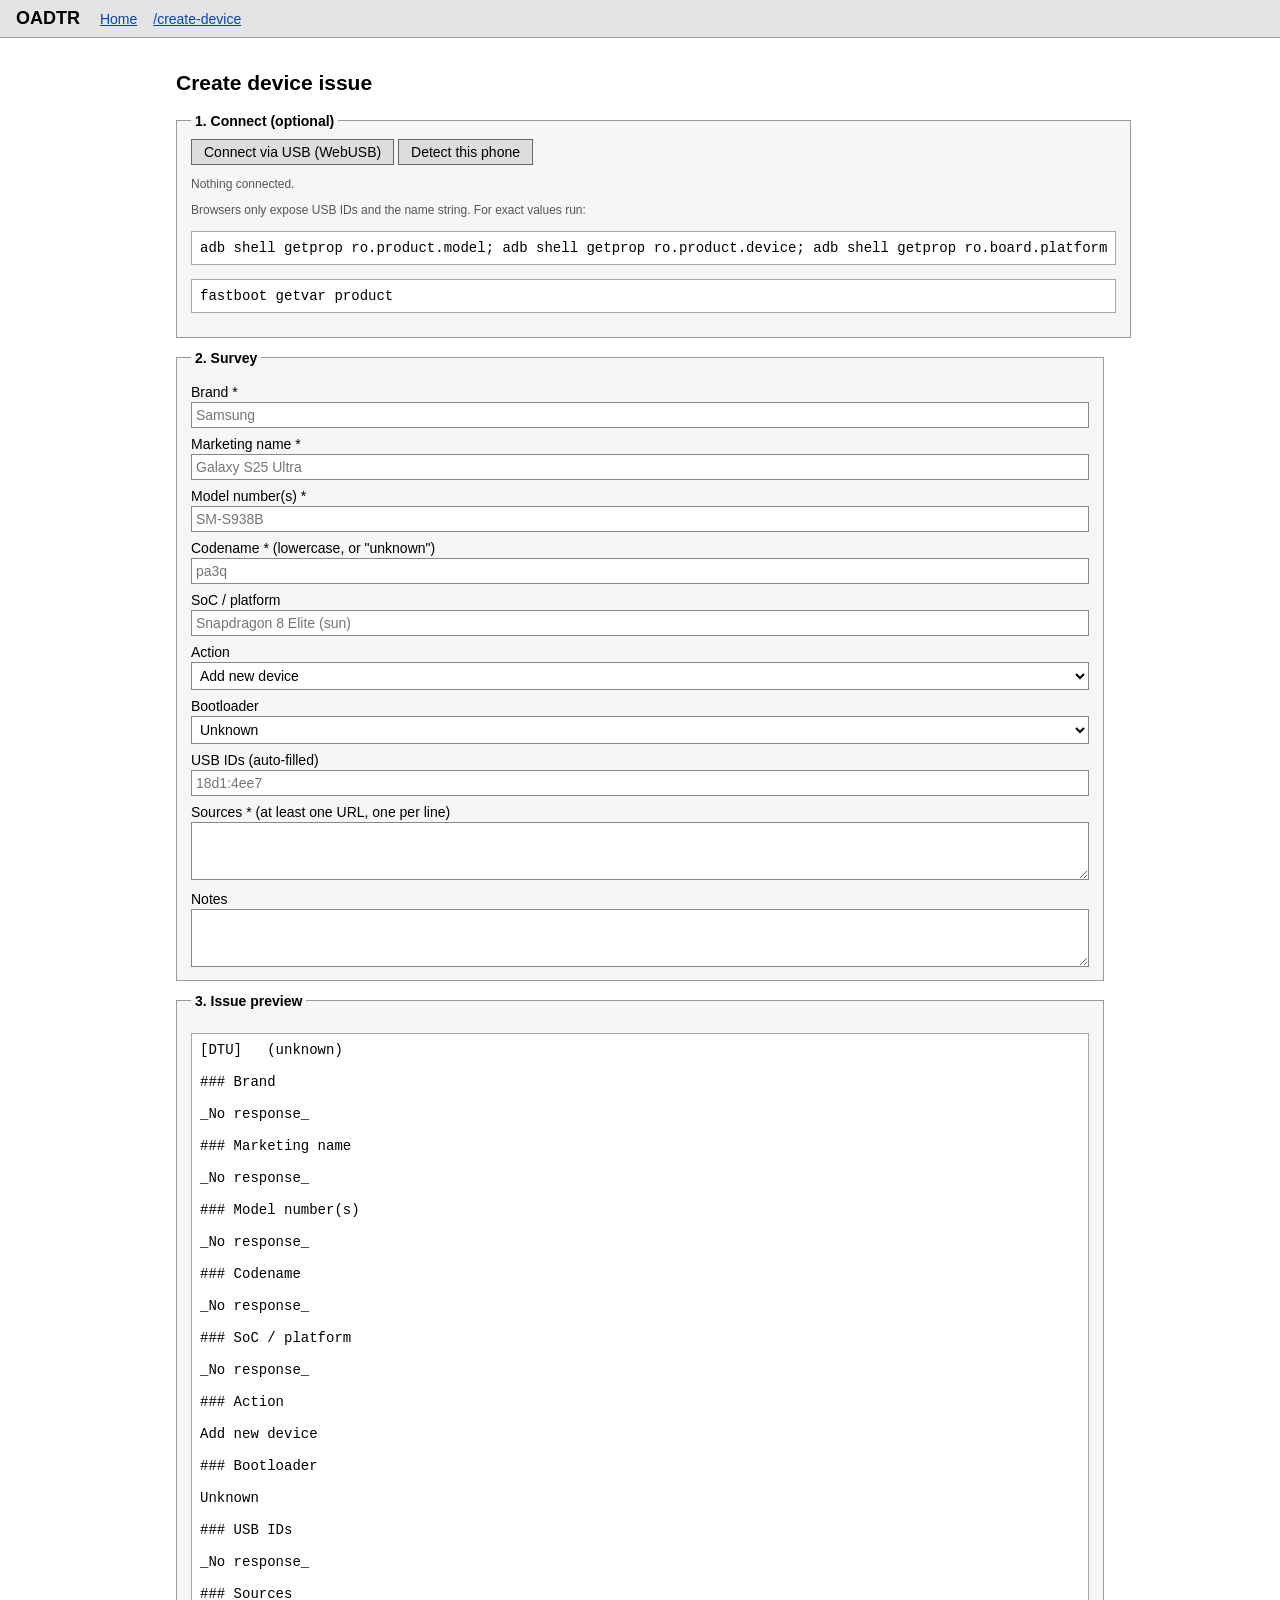
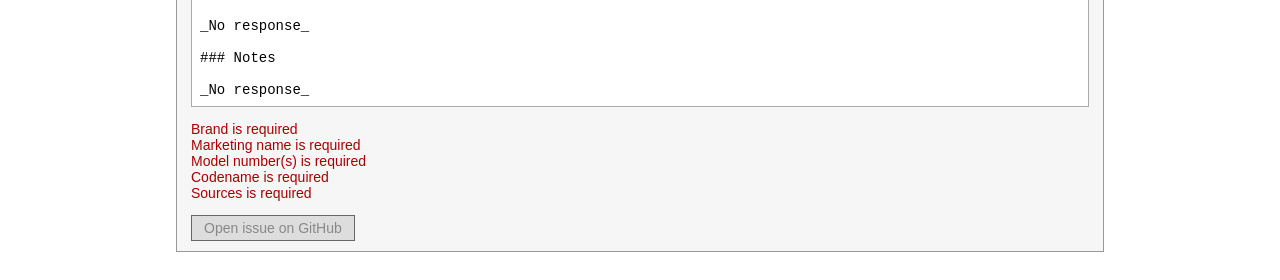
==== create-device.html @ f35a2544 "Add files via upload" ====
<!DOCTYPE html><html lang="en"><head><meta charset="utf-8"><title>Create device - OADTR</title>
<meta name="viewport" content="width=device-width,initial-scale=1"><link rel="stylesheet" href="style.css"></head><body>
<header><b>OADTR</b> <a href="index.html">Home</a><a href="create-device.html">/create-device</a></header>
<main><h2>Create device issue</h2>
<form onsubmit="return false">
<fieldset><legend>1. Connect (optional)</legend>
<button type="button" id="usb">Connect via USB (WebUSB)</button> <button type="button" id="ua">Detect this phone</button>
<p id="det" class="small">Nothing connected.</p>
<p class="small">Browsers only expose USB IDs and the name string. For exact values run:</p>
<pre>adb shell getprop ro.product.model; adb shell getprop ro.product.device; adb shell getprop ro.board.platform</pre>
<pre>fastboot getvar product</pre></fieldset>
<fieldset><legend>2. Survey</legend>
<label>Brand *</label><input name="brand" placeholder="Samsung">
<label>Marketing name *</label><input name="name" placeholder="Galaxy S25 Ultra">
<label>Model number(s) *</label><input name="model" placeholder="SM-S938B">
<label>Codename * (lowercase, or "unknown")</label><input name="codename" placeholder="pa3q">
<label>SoC / platform</label><input name="soc" placeholder="Snapdragon 8 Elite (sun)">
<label>Action</label><select name="action"><option>Add new device</option><option>Update existing device</option></select>
<label>Bootloader</label><select name="bootloader"><option>Unknown</option><option>Unlockable</option><option>Locked (no official unlock)</option><option>Unlocked by default</option></select>
<label>USB IDs (auto-filled)</label><input name="usb" placeholder="18d1:4ee7">
<label>Sources * (at least one URL, one per line)</label><textarea name="sources" rows="3"></textarea>
<label>Notes</label><textarea name="notes" rows="3"></textarea></fieldset>
<fieldset><legend>3. Issue preview</legend><pre id="prev"></pre><p id="errs" class="err"></p>
<button type="button" id="go" disabled>Open issue on GitHub</button></fieldset></form></main>
<script src="app.js"></script>
<script>
const f=document.forms[0].elements,V={0x18d1:"Google",0x2717:"Xiaomi",0x04e8:"Samsung"},h=n=>n.toString(16).padStart(4,"0");
const L={brand:"Brand",name:"Marketing name",model:"Model number(s)",codename:"Codename",soc:"SoC / platform",action:"Action",bootloader:"Bootloader",usb:"USB IDs",sources:"Sources",notes:"Notes"};
$("#usb").onclick=async()=>{try{const d=await navigator.usb.requestDevice({filters:[]});
  f.usb.value=h(d.vendorId)+":"+h(d.productId);$("#det").textContent=`USB ${f.usb.value} - ${d.manufacturerName||"?"} ${d.productName||"?"}`;
  if(!f.brand.value)f.brand.value=V[d.vendorId]||d.manufacturerName||"";if(!f.name.value)f.name.value=d.productName||"";upd()}
  catch(e){$("#det").textContent="Not connected: "+e.message+" (WebUSB needs Chrome/Edge over HTTPS)"}};
$("#ua").onclick=async()=>{try{const d=await navigator.userAgentData.getHighEntropyValues(["model"]);
  if(d.model)f.model.value=d.model;$("#det").textContent="Detected model: "+(d.model||"(none)");upd()}catch(e){$("#det").textContent="Not supported here: "+e.message}};
function upd(){
  const v=k=>f[k].value.trim(),e=[];
  ["brand","name","model","codename","sources"].forEach(k=>{if(!v(k))e.push(L[k]+" is required")});
  if(v("codename")&&!/^([a-z0-9_-]+)$/.test(v("codename")))e.push("Codename must be lowercase letters/digits/_/- (or 'unknown')");
  if(v("sources")&&!/https?:\/\//.test(v("sources")))e.push("Sources must contain at least one http(s) URL");
  window.T=`[DTU] ${v("brand")} ${v("name")} (${v("codename")||"unknown"})`;
  $("#prev").textContent=T+"\n\n"+Object.keys(L).map(k=>`### ${L[k]}\n\n${v(k)||"_No response_"}`).join("\n\n");
  $("#errs").innerHTML=e.map(esc).join("<br>");$("#go").disabled=e.length>0;
}
$("#go").onclick=()=>{const p=new URLSearchParams({template:"dtu.yml",title:T});Object.keys(L).forEach(k=>f[k].value.trim()&&p.set(k,f[k].value.trim()));
  open(`https://github.com/${REPO}/issues/new?`+p,"_blank")};
document.forms[0].oninput=upd;upd();
</script></body></html>
---- style.css ----
*{box-sizing:border-box}
body{margin:0;font:14px Arial,Helvetica,sans-serif;background:#fff;color:#000}
header{background:#e4e4e4;border-bottom:1px solid #999;padding:8px 16px}
header b{font-size:18px}header a{margin-left:16px}
main{max-width:960px;margin:0 auto;padding:16px}
a{color:#0645ad}
.tabs{border-bottom:1px solid #999;margin:12px 0}
.tabs a{display:inline-block;padding:5px 12px;border:1px solid #999;border-bottom:0;background:#e4e4e4;color:#000;text-decoration:none;margin-right:2px}
.tabs a.on{background:#fff;position:relative;top:1px;font-weight:bold}
table{border-collapse:collapse;width:100%}
th,td{border:1px solid #aaa;padding:4px 8px;text-align:left}
th{background:#e4e4e4}
tr:nth-child(even) td{background:#f6f6f6}
fieldset{border:1px solid #999;margin:12px 0;padding:10px 14px;background:#f6f6f6}
legend{font-weight:bold;padding:0 4px}
label{display:block;margin:8px 0 2px}
input,select,textarea{width:100%;padding:4px;border:1px solid #888;font:inherit;background:#fff}
button{padding:4px 12px;border:1px solid #666;background:#ddd;font:inherit;cursor:pointer}
button:disabled{color:#888;cursor:default}
pre{background:#fff;border:1px solid #aaa;padding:8px;overflow:auto}
.small{color:#555;font-size:12px}.err{color:#a00}.hidden{display:none}
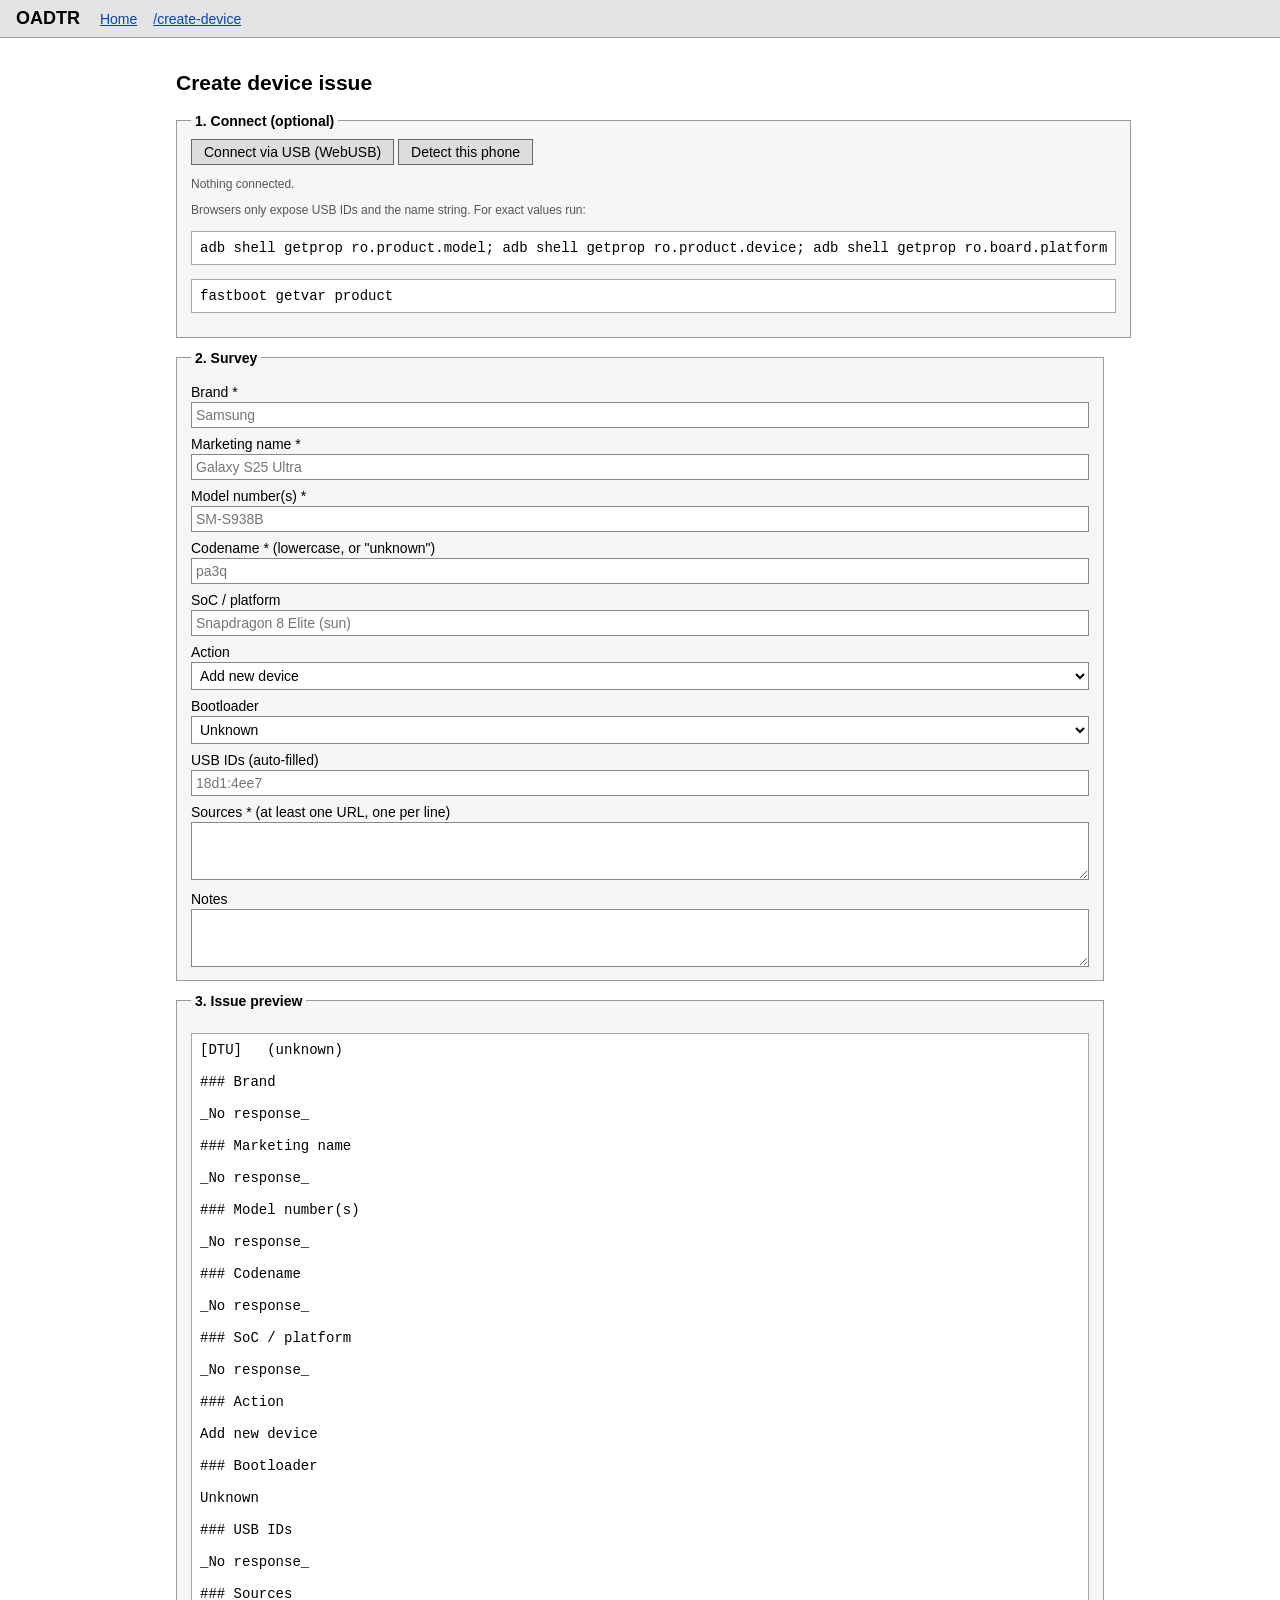
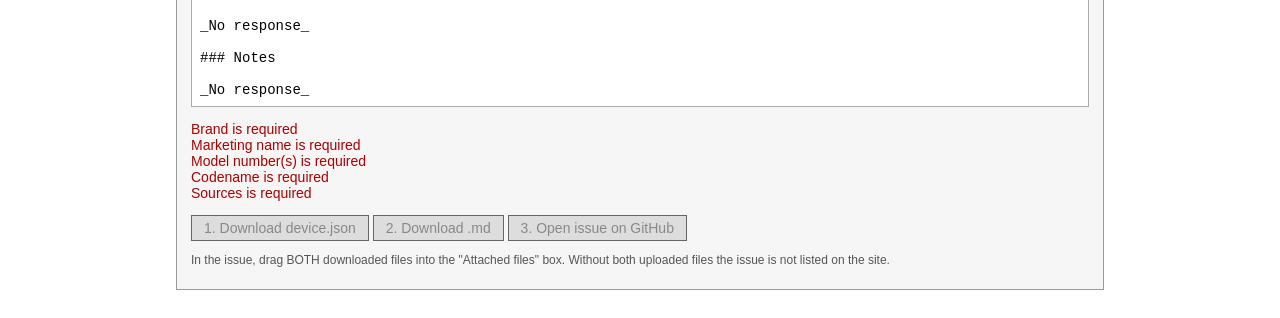
==== commit 6bb12809: "Add files via upload" ====
--- a/create-device.html
+++ b/create-device.html
@@ -21,7 +21,8 @@
 <label>Sources * (at least one URL, one per line)</label><textarea name="sources" rows="3"></textarea>
 <label>Notes</label><textarea name="notes" rows="3"></textarea></fieldset>
 <fieldset><legend>3. Issue preview</legend><pre id="prev"></pre><p id="errs" class="err"></p>
-<button type="button" id="go" disabled>Open issue on GitHub</button></fieldset></form></main>
+<button type="button" id="dj" disabled>1. Download device.json</button> <button type="button" id="dm" disabled>2. Download .md</button> <button type="button" id="go" disabled>3. Open issue on GitHub</button>
+<p class="small">In the issue, drag BOTH downloaded files into the "Attached files" box. Without both uploaded files the issue is not listed on the site.</p></fieldset></form></main>
 <script src="app.js"></script>
 <script>
 const f=document.forms[0].elements,V={0x18d1:"Google",0x2717:"Xiaomi",0x04e8:"Samsung"},h=n=>n.toString(16).padStart(4,"0");
@@ -39,9 +40,13 @@
   if(v("sources")&&!/https?:\/\//.test(v("sources")))e.push("Sources must contain at least one http(s) URL");
   window.T=`[DTU] ${v("brand")} ${v("name")} (${v("codename")||"unknown"})`;
   $("#prev").textContent=T+"\n\n"+Object.keys(L).map(k=>`### ${L[k]}\n\n${v(k)||"_No response_"}`).join("\n\n");
-  $("#errs").innerHTML=e.map(esc).join("<br>");$("#go").disabled=e.length>0;
+  $("#errs").innerHTML=e.map(esc).join("<br>");$("#go").disabled=$("#dj").disabled=$("#dm").disabled=e.length>0;
 }
 $("#go").onclick=()=>{const p=new URLSearchParams({template:"dtu.yml",title:T});Object.keys(L).forEach(k=>f[k].value.trim()&&p.set(k,f[k].value.trim()));
   open(`https://github.com/${REPO}/issues/new?`+p,"_blank")};
+const dl=(n,t)=>{const a=document.createElement("a");a.href=URL.createObjectURL(new Blob([t]));a.download=n;a.click()};
+const V2=k=>f[k].value.trim(),base=()=>[V2("brand"),V2("name")].join(" ").replace(/[^A-Za-z0-9+()]+/g,"-");
+$("#dj").onclick=()=>{const o={};Object.keys(L).forEach(k=>o[k]=V2(k));o.sources=V2("sources").split(/\s*\n\s*/).filter(Boolean);dl("device.json",JSON.stringify(o,null,2))};
+$("#dm").onclick=()=>dl(base()+".md",`# ${V2("brand")} ${V2("name")}\n\n- Model: ${V2("model")}\n- Codename: ${V2("codename")}\n- SoC: ${V2("soc")||"unknown"}\n- Bootloader: ${V2("bootloader")}\n\n${V2("notes")}\n`);
 document.forms[0].oninput=upd;upd();
 </script></body></html>
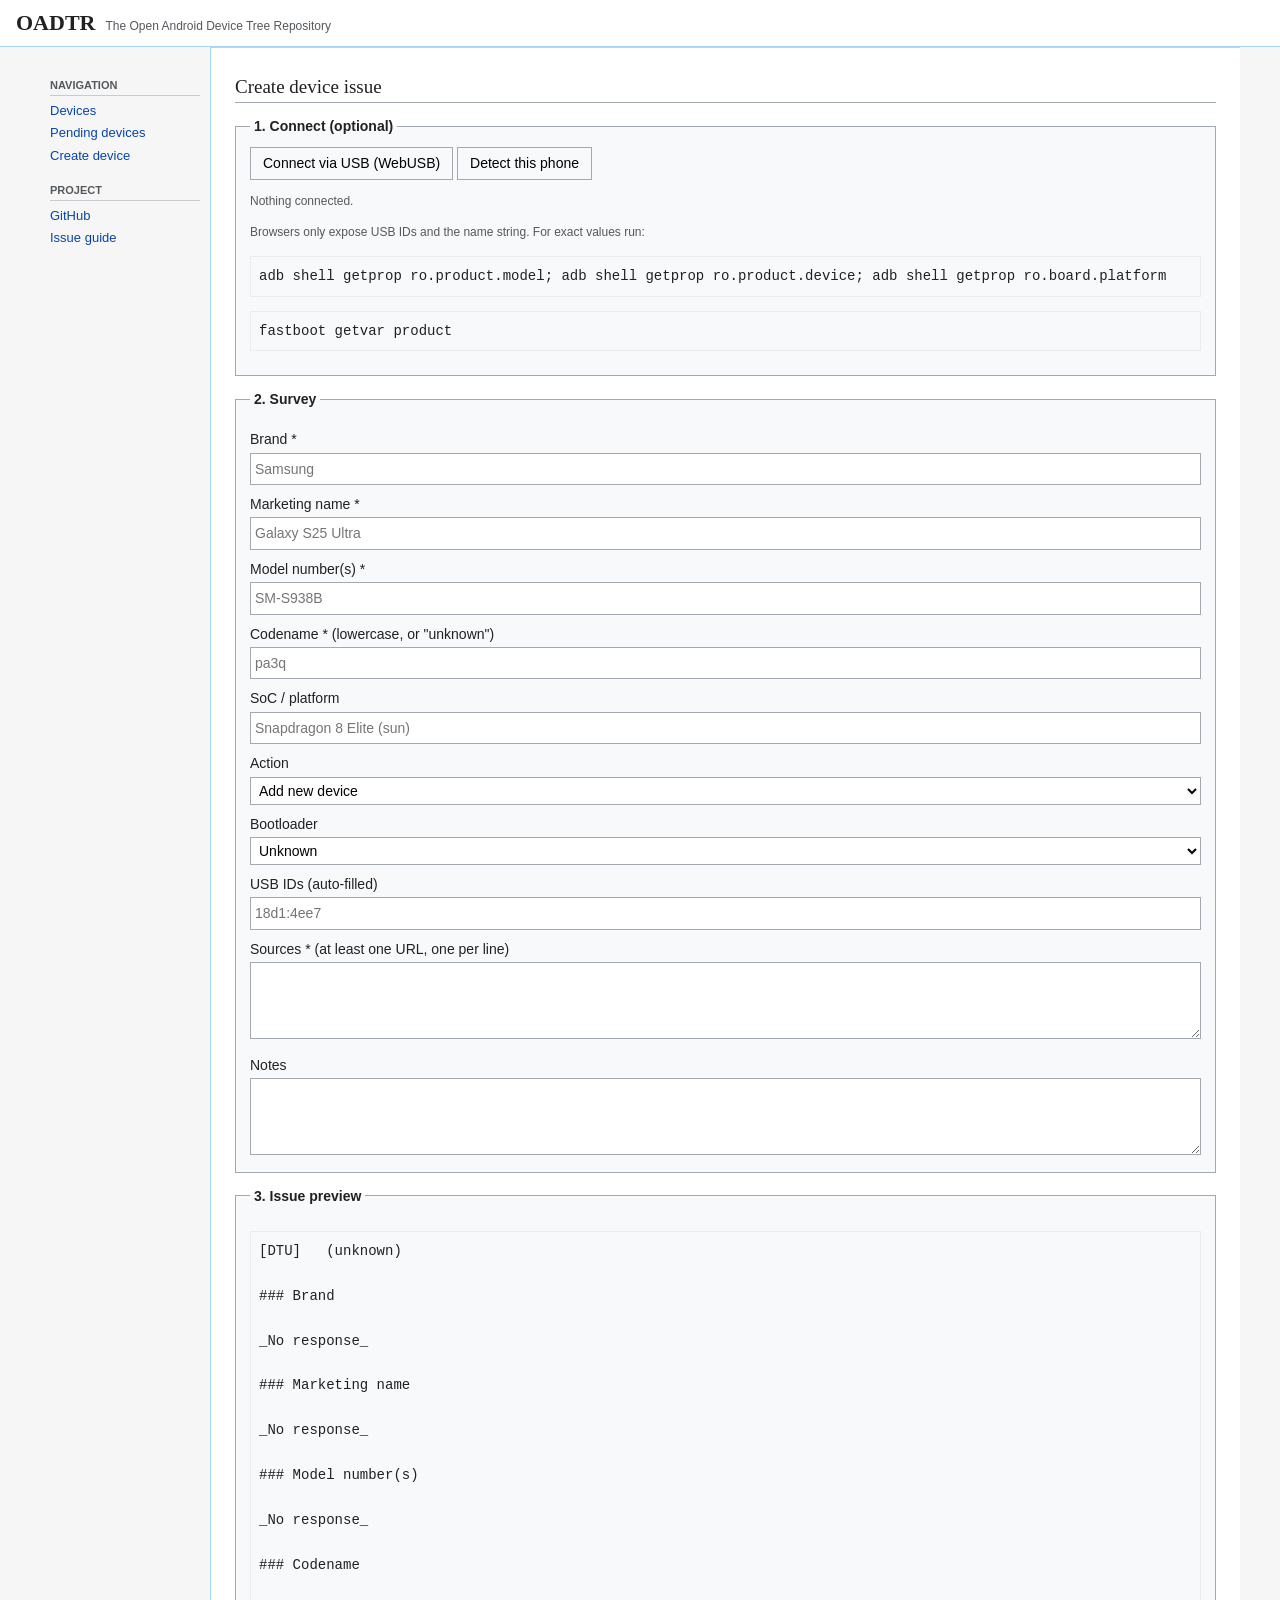
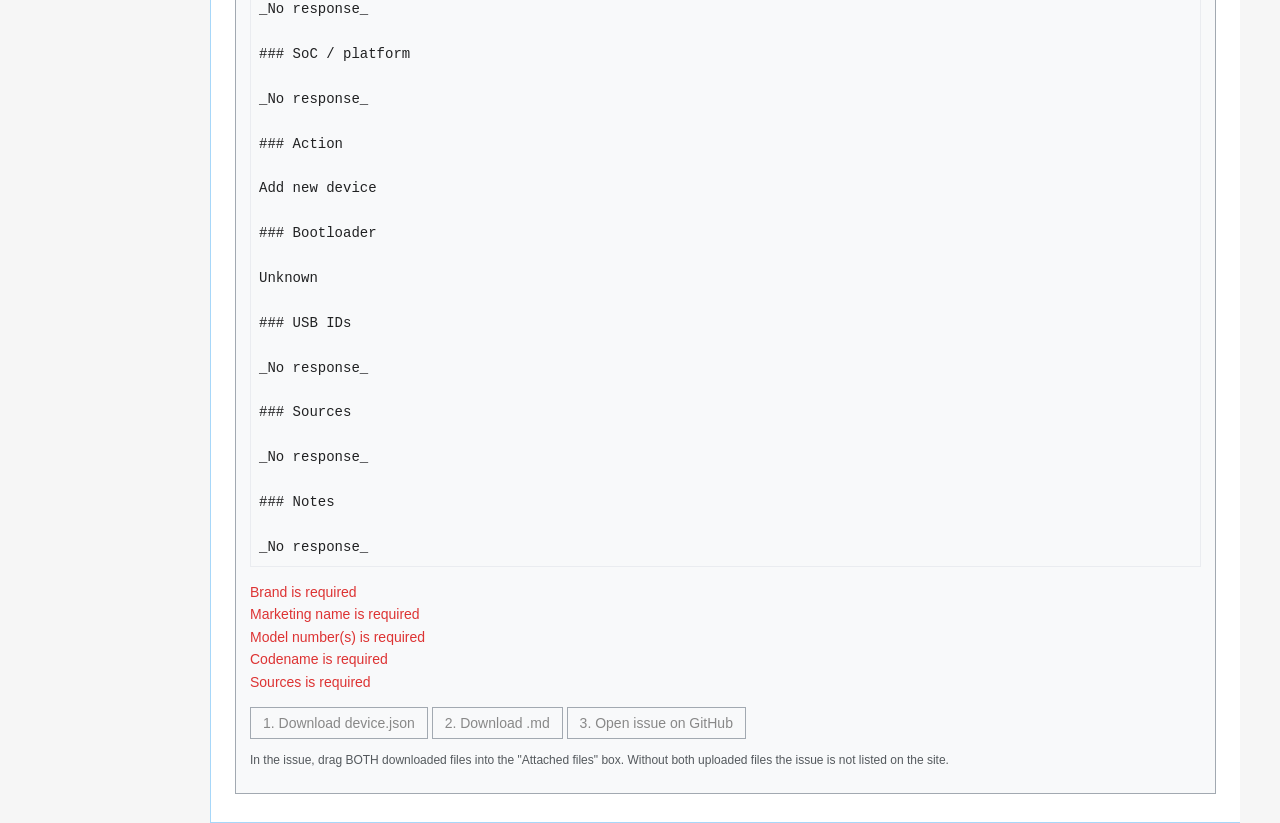
==== commit 37f53436: "Add files via upload" ====
--- a/create-device.html
+++ b/create-device.html
@@ -1,7 +1,7 @@
 <!DOCTYPE html><html lang="en"><head><meta charset="utf-8"><title>Create device - OADTR</title>
 <meta name="viewport" content="width=device-width,initial-scale=1"><link rel="stylesheet" href="style.css"></head><body>
-<header><b>OADTR</b> <a href="index.html">Home</a><a href="create-device.html">/create-device</a></header>
-<main><h2>Create device issue</h2>
+<div id="top">OADTR<small>The Open Android Device Tree Repository</small></div>
+<div id="page"><nav id="side"><h3>Navigation</h3><a href="index.html">Devices</a><a href="index.html#pending">Pending devices</a><a href="create-device.html">Create device</a><h3>Project</h3><a id="gh" href="#">GitHub</a><a id="guide" href="#">Issue guide</a></nav><main><h2>Create device issue</h2>
 <form onsubmit="return false">
 <fieldset><legend>1. Connect (optional)</legend>
 <button type="button" id="usb">Connect via USB (WebUSB)</button> <button type="button" id="ua">Detect this phone</button>
@@ -22,8 +22,8 @@
 <label>Notes</label><textarea name="notes" rows="3"></textarea></fieldset>
 <fieldset><legend>3. Issue preview</legend><pre id="prev"></pre><p id="errs" class="err"></p>
 <button type="button" id="dj" disabled>1. Download device.json</button> <button type="button" id="dm" disabled>2. Download .md</button> <button type="button" id="go" disabled>3. Open issue on GitHub</button>
-<p class="small">In the issue, drag BOTH downloaded files into the "Attached files" box. Without both uploaded files the issue is not listed on the site.</p></fieldset></form></main>
-<script src="app.js"></script>
+<p class="small">In the issue, drag BOTH downloaded files into the "Attached files" box. Without both uploaded files the issue is not listed on the site.</p></fieldset></form></main></div>
+<script src="app.js"></script><script>$("#gh").href="https://github.com/"+REPO;$("#guide").href="https://github.com/"+REPO+"/blob/main/docs/ISSUE_GUIDE.md"</script>
 <script>
 const f=document.forms[0].elements,V={0x18d1:"Google",0x2717:"Xiaomi",0x04e8:"Samsung"},h=n=>n.toString(16).padStart(4,"0");
 const L={brand:"Brand",name:"Marketing name",model:"Model number(s)",codename:"Codename",soc:"SoC / platform",action:"Action",bootloader:"Bootloader",usb:"USB IDs",sources:"Sources",notes:"Notes"};
--- a/style.css
+++ b/style.css
@@ -1,21 +1,30 @@
 *{box-sizing:border-box}
-body{margin:0;font:14px Arial,Helvetica,sans-serif;background:#fff;color:#000}
-header{background:#e4e4e4;border-bottom:1px solid #999;padding:8px 16px}
-header b{font-size:18px}header a{margin-left:16px}
-main{max-width:960px;margin:0 auto;padding:16px}
-a{color:#0645ad}
-.tabs{border-bottom:1px solid #999;margin:12px 0}
-.tabs a{display:inline-block;padding:5px 12px;border:1px solid #999;border-bottom:0;background:#e4e4e4;color:#000;text-decoration:none;margin-right:2px}
-.tabs a.on{background:#fff;position:relative;top:1px;font-weight:bold}
+body{margin:0;font:14px/1.6 sans-serif;background:#f6f6f6;color:#202122}
+a{color:#0645ad;text-decoration:none}a:hover{text-decoration:underline}
+#top{background:#fff;border-bottom:1px solid #a7d7f9;padding:10px 16px;font:bold 22px Georgia,serif}
+#top small{font:12px sans-serif;color:#54595d;margin-left:10px}
+#page{display:flex;max-width:1200px;margin:0 auto}
+#side{width:170px;padding:16px 10px;font-size:13px}
+#side h3{font-size:11px;color:#54595d;margin:14px 0 4px;border-bottom:1px solid #c8ccd1;text-transform:uppercase}
+#side a{display:block;padding:1px 0}
+main{flex:1;min-width:0;background:#fff;border:1px solid #a7d7f9;border-right:0;padding:16px 24px;min-height:80vh}
+h1,h2{font-family:Georgia,serif;font-weight:normal;border-bottom:1px solid #a2a9b1;margin:.4em 0}
+h1{font-size:26px}h2{font-size:19px}
+.tabs{border-bottom:1px solid #a7d7f9;margin:0 0 12px}
+.tabs a{display:inline-block;padding:4px 12px;border:1px solid #a7d7f9;border-bottom:0;background:#f8f9fa;margin-right:2px}
+.tabs a.on{background:#fff;position:relative;top:1px;color:#202122}
 table{border-collapse:collapse;width:100%}
-th,td{border:1px solid #aaa;padding:4px 8px;text-align:left}
-th{background:#e4e4e4}
-tr:nth-child(even) td{background:#f6f6f6}
-fieldset{border:1px solid #999;margin:12px 0;padding:10px 14px;background:#f6f6f6}
+.wikitable th,.wikitable td{border:1px solid #a2a9b1;padding:4px 8px;text-align:left}
+.wikitable th{background:#eaecf0}.wikitable{background:#f8f9fa}
+.infobox{float:right;width:300px;margin:0 0 12px 16px;font-size:13px}
+.infobox caption{font-weight:bold;background:#cedff2;border:1px solid #a2a9b1;border-bottom:0;padding:4px}
+.infobox th{width:35%;vertical-align:top}
+.badge{border:1px solid #a2a9b1;background:#f8f9fa;padding:0 6px;font-size:12px}
+fieldset{border:1px solid #a2a9b1;margin:12px 0;padding:10px 14px;background:#f8f9fa}
 legend{font-weight:bold;padding:0 4px}
 label{display:block;margin:8px 0 2px}
-input,select,textarea{width:100%;padding:4px;border:1px solid #888;font:inherit;background:#fff}
-button{padding:4px 12px;border:1px solid #666;background:#ddd;font:inherit;cursor:pointer}
+input,select,textarea{width:100%;padding:4px;border:1px solid #a2a9b1;font:inherit;background:#fff}
+button{padding:4px 12px;border:1px solid #a2a9b1;background:#f8f9fa;font:inherit;cursor:pointer}
 button:disabled{color:#888;cursor:default}
-pre{background:#fff;border:1px solid #aaa;padding:8px;overflow:auto}
-.small{color:#555;font-size:12px}.err{color:#a00}.hidden{display:none}
+pre{background:#f8f9fa;border:1px solid #eaecf0;padding:8px;overflow:auto}
+.small{color:#54595d;font-size:12px}.err{color:#d33}.hidden{display:none}
